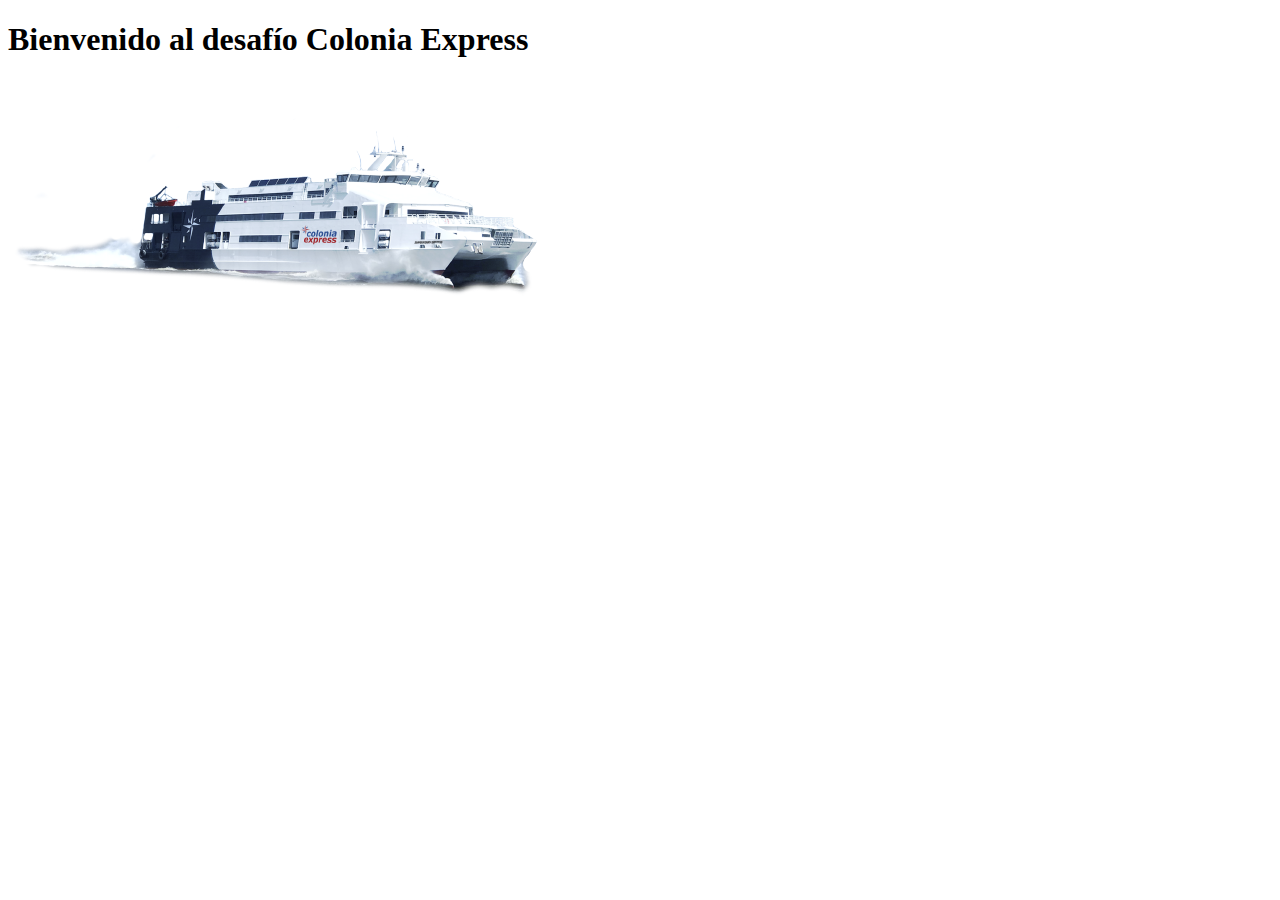
==== juego.html @ 9d07684e "V1.0" ====
<!DOCTYPE html>
<html lang="en">
  <head>
    <meta charset="UTF-8" />
    <meta http-equiv="X-UA-Compatible" content="IE=edge" />
    <meta name="viewport" content="width=device-width, initial-scale=1.0" />
    <title>Desafío CoEx</title>
  </head>
  <body>
    <h1>Bienvenido al desafío Colonia Express</h1>
    <span
      id="SFCont"
      class="slide-in-left scroll"
      data-sratex="2.5"
      data-sratey="0"
      data-dir="hor"
      ><img id="SF" src="./assets/SF.png" alt="Super Ferry"
    /></span>
  </body>
</html>
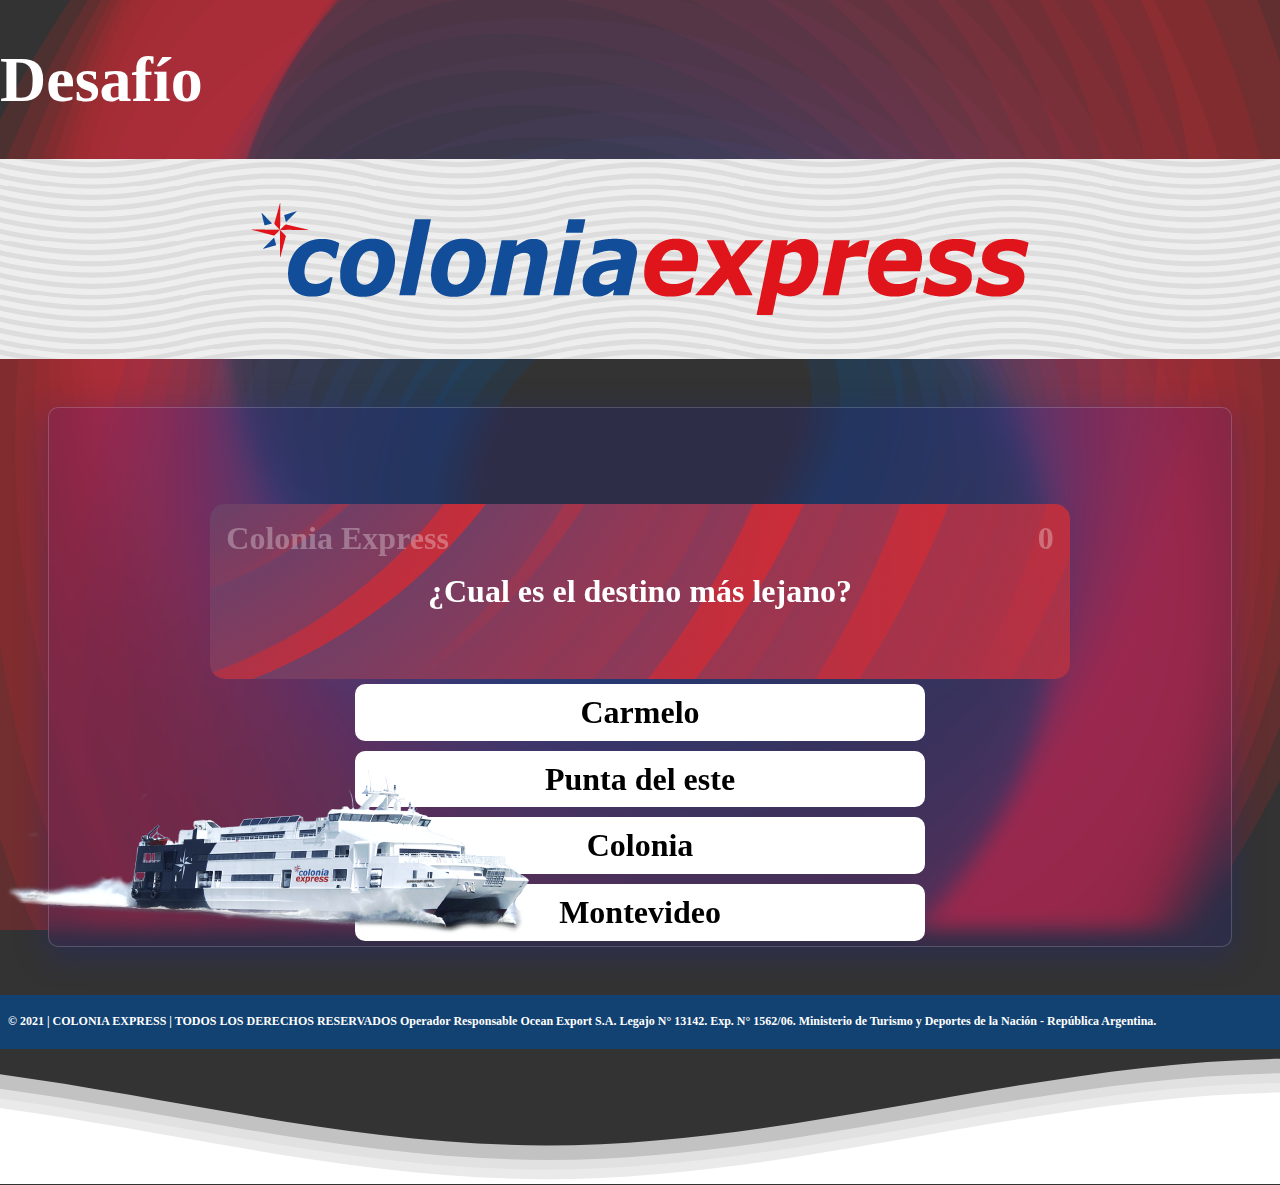
==== commit eef11fe6: "v2.0 (add game)" ====
--- a/juego.html
+++ b/juego.html
@@ -4,10 +4,88 @@
     <meta charset="UTF-8" />
     <meta http-equiv="X-UA-Compatible" content="IE=edge" />
     <meta name="viewport" content="width=device-width, initial-scale=1.0" />
-    <title>Desafío CoEx</title>
+    <title>Colonia Express | FIT</title>
+    <link rel="shortcut icon" href="assets/favicon.png" type="image/x-icon" />
+    <link
+      href="https://cdn.jsdelivr.net/npm/bootstrap@5.0.2/dist/css/bootstrap.min.css"
+      rel="stylesheet"
+      integrity="sha384-EVSTQN3/azprG1Anm3QDgpJLIm9Nao0Yz1ztcQTwFspd3yD65VohhpuuCOmLASjC"
+      crossorigin="anonymous"
+    />
+    <link rel="stylesheet" href="./styles/style.css" />
   </head>
-  <body>
-    <h1>Bienvenido al desafío Colonia Express</h1>
+
+  <body class="bodyJuego">
+    <main>
+      <h1 class="text-center">Desafío</h1>
+      <div class="logoContainerJ">
+        <img
+          id="ColoniaExpress"
+          src="./assets/CoExLogo.png"
+          alt="Logo ColoniaExpress"
+        />
+      </div>
+      <div class="containerJuego gmp">
+        <div class="puntaje" id="puntaje"></div>
+        <div class="encabezado">
+          <div class="categoria" id="categoria"></div>
+          <div class="numero" id="numero"></div>
+          <div class="pregunta" id="pregunta"></div>
+          <img src="#" class="imagen" id="imagen" />
+        </div>
+        <div class="btnj" id="btn1" onclick="oprimir_btn(0)"></div>
+        <div class="btnj" id="btn2" onclick="oprimir_btn(1)"></div>
+        <div class="btnj" id="btn3" onclick="oprimir_btn(2)"></div>
+        <div class="btnj" id="btn4" onclick="oprimir_btn(3)"></div>
+      </div>
+    </main>
+    <footer>
+      <p class="fw-light text-center text">
+        © 2021 | COLONIA EXPRESS | TODOS LOS DERECHOS RESERVADOS Operador
+        Responsable Ocean Export S.A. Legajo N° 13142. Exp. N° 1562/06.
+        Ministerio de Turismo y Deportes de la Nación - República Argentina.
+      </p>
+    </footer>
+    <!--Waves Container-->
+    <div>
+      <svg
+        class="waves"
+        xmlns="http://www.w3.org/2000/svg"
+        xmlns:xlink="http://www.w3.org/1999/xlink"
+        viewBox="0 24 150 28"
+        preserveAspectRatio="none"
+        shape-rendering="auto"
+      >
+        <defs>
+          <path
+            id="gentle-wave"
+            d="M-160 44c30 0 58-18 88-18s 58 18 88 18 58-18 88-18 58 18 88 18 v44h-352z"
+          />
+        </defs>
+        <g class="parallax">
+          <use
+            xlink:href="#gentle-wave"
+            x="48"
+            y="0"
+            fill="rgba(255,255,255,0.7"
+          />
+          <use
+            xlink:href="#gentle-wave"
+            x="48"
+            y="3"
+            fill="rgba(255,255,255,0.5)"
+          />
+          <use
+            xlink:href="#gentle-wave"
+            x="48"
+            y="5"
+            fill="rgba(255,255,255,0.3)"
+          />
+          <use xlink:href="#gentle-wave" x="48" y="7" fill="#fff" />
+        </g>
+      </svg>
+    </div>
+    <!--Waves end-->
     <span
       id="SFCont"
       class="slide-in-left scroll"
@@ -16,5 +94,12 @@
       data-dir="hor"
       ><img id="SF" src="./assets/SF.png" alt="Super Ferry"
     /></span>
+    <script src="https://ajax.googleapis.com/ajax/libs/jquery/3.5.1/jquery.min.js"></script>
+    <script
+      src="https://cdn.jsdelivr.net/npm/bootstrap@5.0.2/dist/js/bootstrap.bundle.min.js"
+      integrity="sha384-MrcW6ZMFYlzcLA8Nl+NtUVF0sA7MsXsP1UyJoMp4YLEuNSfAP+JcXn/tWtIaxVXM"
+      crossorigin="anonymous"
+    ></script>
+    <script src="./scripts/juego.js"></script>
   </body>
 </html>
--- a/styles/style.css
+++ b/styles/style.css
@@ -0,0 +1,841 @@
+/*! normalize.css v8.0.1 | MIT License | github.com/necolas/normalize.css */
+/* Document
+   ========================================================================== */
+/**
+ * 1. Correct the line height in all browsers.
+ * 2. Prevent adjustments of font size after orientation changes in iOS.
+ */
+@import url(//fonts.googleapis.com/css?family=Lato:300:400);
+html {
+  line-height: 1.15;
+  /* 1 */
+  -webkit-text-size-adjust: 100%;
+  /* 2 */
+}
+
+/* Sections
+   ========================================================================== */
+/**
+ * Remove the margin in all browsers.
+ */
+body {
+  margin: 0;
+}
+
+/**
+ * Render the `main` element consistently in IE.
+ */
+main {
+  display: block;
+}
+
+/**
+ * Correct the font size and margin on `h1` elements within `section` and
+ * `article` contexts in Chrome, Firefox, and Safari.
+ */
+h1 {
+  font-size: 2em;
+  margin: 0.67em 0;
+}
+
+/* Grouping content
+   ========================================================================== */
+/**
+ * 1. Add the correct box sizing in Firefox.
+ * 2. Show the overflow in Edge and IE.
+ */
+hr {
+  box-sizing: content-box;
+  /* 1 */
+  height: 0;
+  /* 1 */
+  overflow: visible;
+  /* 2 */
+}
+
+/**
+ * 1. Correct the inheritance and scaling of font size in all browsers.
+ * 2. Correct the odd `em` font sizing in all browsers.
+ */
+pre {
+  font-family: monospace, monospace;
+  /* 1 */
+  font-size: 1em;
+  /* 2 */
+}
+
+/* Text-level semantics
+   ========================================================================== */
+/**
+ * Remove the gray background on active links in IE 10.
+ */
+a {
+  background-color: transparent;
+  text-decoration: none;
+  color: #fff;
+}
+a:hover {
+  color: #fff;
+}
+
+/**
+ * 1. Remove the bottom border in Chrome 57-
+ * 2. Add the correct text decoration in Chrome, Edge, IE, Opera, and Safari.
+ */
+abbr[title] {
+  border-bottom: none;
+  /* 1 */
+  text-decoration: underline;
+  /* 2 */
+  -webkit-text-decoration: underline dotted;
+          text-decoration: underline dotted;
+  /* 2 */
+}
+
+/**
+ * Add the correct font weight in Chrome, Edge, and Safari.
+ */
+b,
+strong {
+  font-weight: bolder;
+}
+
+/**
+ * 1. Correct the inheritance and scaling of font size in all browsers.
+ * 2. Correct the odd `em` font sizing in all browsers.
+ */
+code,
+kbd,
+samp {
+  font-family: monospace, monospace;
+  /* 1 */
+  font-size: 1em;
+  /* 2 */
+}
+
+/**
+ * Add the correct font size in all browsers.
+ */
+small {
+  font-size: 80%;
+}
+
+/**
+ * Prevent `sub` and `sup` elements from affecting the line height in
+ * all browsers.
+ */
+sub,
+sup {
+  font-size: 75%;
+  line-height: 0;
+  position: relative;
+  vertical-align: baseline;
+}
+
+sub {
+  bottom: -0.25em;
+}
+
+sup {
+  top: -0.5em;
+}
+
+/* Embedded content
+   ========================================================================== */
+/**
+ * Remove the border on images inside links in IE 10.
+ */
+img {
+  border-style: none;
+}
+
+/* Forms
+   ========================================================================== */
+/**
+ * 1. Change the font styles in all browsers.
+ * 2. Remove the margin in Firefox and Safari.
+ */
+button,
+input,
+optgroup,
+select,
+textarea {
+  font-family: inherit;
+  /* 1 */
+  font-size: 100%;
+  /* 1 */
+  line-height: 1.15;
+  /* 1 */
+  margin: 0;
+  /* 2 */
+}
+
+/**
+ * Show the overflow in IE.
+ * 1. Show the overflow in Edge.
+ */
+button,
+input {
+  /* 1 */
+  overflow: visible;
+}
+
+/**
+ * Remove the inheritance of text transform in Edge, Firefox, and IE.
+ * 1. Remove the inheritance of text transform in Firefox.
+ */
+button,
+select {
+  /* 1 */
+  text-transform: none;
+}
+
+/**
+ * Correct the inability to style clickable types in iOS and Safari.
+ */
+button,
+[type=button],
+[type=reset],
+[type=submit] {
+  -webkit-appearance: button;
+}
+
+/**
+ * Remove the inner border and padding in Firefox.
+ */
+button::-moz-focus-inner,
+[type=button]::-moz-focus-inner,
+[type=reset]::-moz-focus-inner,
+[type=submit]::-moz-focus-inner {
+  border-style: none;
+  padding: 0;
+}
+
+/**
+ * Restore the focus styles unset by the previous rule.
+ */
+button:-moz-focusring,
+[type=button]:-moz-focusring,
+[type=reset]:-moz-focusring,
+[type=submit]:-moz-focusring {
+  outline: 1px dotted ButtonText;
+}
+
+/**
+ * Correct the padding in Firefox.
+ */
+fieldset {
+  padding: 0.35em 0.75em 0.625em;
+}
+
+/**
+ * 1. Correct the text wrapping in Edge and IE.
+ * 2. Correct the color inheritance from `fieldset` elements in IE.
+ * 3. Remove the padding so developers are not caught out when they zero out
+ *    `fieldset` elements in all browsers.
+ */
+legend {
+  box-sizing: border-box;
+  /* 1 */
+  color: inherit;
+  /* 2 */
+  display: table;
+  /* 1 */
+  max-width: 100%;
+  /* 1 */
+  padding: 0;
+  /* 3 */
+  white-space: normal;
+  /* 1 */
+}
+
+/**
+ * Add the correct vertical alignment in Chrome, Firefox, and Opera.
+ */
+progress {
+  vertical-align: baseline;
+}
+
+/**
+ * Remove the default vertical scrollbar in IE 10+.
+ */
+textarea {
+  overflow: auto;
+}
+
+/**
+ * 1. Add the correct box sizing in IE 10.
+ * 2. Remove the padding in IE 10.
+ */
+[type=checkbox],
+[type=radio] {
+  box-sizing: border-box;
+  /* 1 */
+  padding: 0;
+  /* 2 */
+}
+
+/**
+ * Correct the cursor style of increment and decrement buttons in Chrome.
+ */
+[type=number]::-webkit-inner-spin-button,
+[type=number]::-webkit-outer-spin-button {
+  height: auto;
+}
+
+/**
+ * 1. Correct the odd appearance in Chrome and Safari.
+ * 2. Correct the outline style in Safari.
+ */
+[type=search] {
+  -webkit-appearance: textfield;
+  /* 1 */
+  outline-offset: -2px;
+  /* 2 */
+}
+
+/**
+ * Remove the inner padding in Chrome and Safari on macOS.
+ */
+[type=search]::-webkit-search-decoration {
+  -webkit-appearance: none;
+}
+
+/**
+ * 1. Correct the inability to style clickable types in iOS and Safari.
+ * 2. Change font properties to `inherit` in Safari.
+ */
+::-webkit-file-upload-button {
+  -webkit-appearance: button;
+  /* 1 */
+  font: inherit;
+  /* 2 */
+}
+
+/* Interactive
+   ========================================================================== */
+/*
+ * Add the correct display in Edge, IE 10+, and Firefox.
+ */
+details {
+  display: block;
+}
+
+/*
+ * Add the correct display in all browsers.
+ */
+summary {
+  display: list-item;
+}
+
+/* Misc
+   ========================================================================== */
+/**
+ * Add the correct display in IE 10+.
+ */
+template {
+  display: none;
+}
+
+/**
+ * Add the correct display in IE 10.
+ */
+[hidden] {
+  display: none;
+}
+
+.flex {
+  /*Flexbox for containers*/
+  display: flex;
+  justify-content: center;
+  align-items: center;
+  text-align: center;
+}
+
+.waves {
+  position: relative;
+  width: 100%;
+  height: 15vh;
+  margin-bottom: -7px;
+  /*Fix for safari gap*/
+  min-height: 100px;
+  max-height: 150px;
+  z-index: -2;
+}
+
+/* Animation */
+.parallax > use {
+  -webkit-animation: move-forever 25s cubic-bezier(0.55, 0.5, 0.45, 0.5) infinite;
+          animation: move-forever 25s cubic-bezier(0.55, 0.5, 0.45, 0.5) infinite;
+}
+
+.parallax > use:nth-child(1) {
+  -webkit-animation-delay: -2s;
+          animation-delay: -2s;
+  -webkit-animation-duration: 7s;
+          animation-duration: 7s;
+}
+
+.parallax > use:nth-child(2) {
+  -webkit-animation-delay: -3s;
+          animation-delay: -3s;
+  -webkit-animation-duration: 10s;
+          animation-duration: 10s;
+}
+
+.parallax > use:nth-child(3) {
+  -webkit-animation-delay: -4s;
+          animation-delay: -4s;
+  -webkit-animation-duration: 13s;
+          animation-duration: 13s;
+}
+
+.parallax > use:nth-child(4) {
+  -webkit-animation-delay: -5s;
+          animation-delay: -5s;
+  -webkit-animation-duration: 20s;
+          animation-duration: 20s;
+}
+
+@-webkit-keyframes move-forever {
+  0% {
+    transform: translate3d(-90px, 0, 0);
+  }
+  100% {
+    transform: translate3d(85px, 0, 0);
+  }
+}
+
+@keyframes move-forever {
+  0% {
+    transform: translate3d(-90px, 0, 0);
+  }
+  100% {
+    transform: translate3d(85px, 0, 0);
+  }
+}
+/*Shrinking for mobile*/
+@media (max-width: 768px) {
+  .waves {
+    height: 40px;
+    min-height: 40px;
+  }
+}
+body {
+  margin: 0;
+  height: 100vh;
+  font-size: 2rem;
+  font-weight: bold;
+  overflow-x: hidden;
+  background-color: rgba(2, 88, 161, 0.5);
+  font-family: roboto;
+}
+body ::-moz-selection {
+  background-color: #d9272e;
+  color: #fff;
+}
+body ::selection {
+  background-color: #d9272e;
+  color: #fff;
+}
+
+section {
+  height: 100%;
+}
+
+.SecFirst {
+  display: flex;
+}
+
+.logo {
+  font-family: "Tahoma";
+  font-weight: bold;
+  font-style: italic;
+  font-size: 8vw;
+  max-width: 50%;
+}
+
+.logoContainer {
+  display: flex;
+  justify-content: center;
+  align-items: center;
+  background-color: #ddd;
+  width: 100vw;
+}
+
+#IsoCoEx {
+  width: 8vw;
+  padding-bottom: 4vw;
+}
+
+#colonia {
+  color: #0258a1;
+}
+
+#express {
+  color: #e72629;
+}
+
+#videoBG {
+  background-position: center center;
+  position: fixed;
+  opacity: 0.3;
+  z-index: -3;
+  min-width: 100%;
+  min-height: 100%;
+}
+
+.ulC {
+  list-style-type: none;
+  padding: 0;
+  margin: 0;
+  display: grid;
+  display: flex;
+  justify-content: center;
+  align-items: middle;
+  place-items: center;
+  height: 100vh;
+}
+
+#ColoniaExpress {
+  width: 100vw;
+  max-width: 1080px;
+}
+
+#SFCont {
+  position: fixed;
+  bottom: -6.5rem;
+  margin-bottom: -2.5rem;
+  z-index: 1;
+}
+
+#SF {
+  max-width: 100%;
+  height: auto;
+}
+
+.off {
+  display: none;
+}
+
+@media only screen and (max-width: 800px) {
+  #SFCont {
+    display: none;
+  }
+}
+@media (min-aspect-ratio: 16/9) {
+  #videoBG {
+    width: 100%;
+    height: auto;
+  }
+}
+@media (max-width: 800px) {
+  #videoBG {
+    display: none;
+  }
+
+  bodyMain {
+    background: url(".././assets/SFMBG.jpg");
+    background-size: cover;
+    background-repeat: no-repeat;
+    background-attachment: fixed;
+  }
+}
+.slide-in-left {
+  -webkit-animation: slide-in-left 1s ease-in-out both;
+  animation: slide-in-left 1s ease-in-out both;
+}
+
+.slide-in-top {
+  -webkit-animation: slide-in-top 1s ease-in-out both;
+  animation: slide-in-top 1s ease-in-out both;
+}
+
+@-webkit-keyframes slide-in-left {
+  0% {
+    transform: translateX(-1000px);
+    opacity: 0;
+  }
+  100% {
+    transform: translateX(0);
+    opacity: 1;
+  }
+}
+@keyframes slide-in-left {
+  0% {
+    transform: translateX(-1000px);
+    opacity: 0;
+  }
+  100% {
+    transform: translateX(0);
+    opacity: 1;
+  }
+}
+@-webkit-keyframes slide-in-top {
+  0% {
+    transform: translateY(-1000px);
+    opacity: 0;
+  }
+  100% {
+    transform: translateY(0);
+    opacity: 1;
+  }
+}
+@keyframes slide-in-top {
+  0% {
+    transform: translateY(-1000px);
+    opacity: 0;
+  }
+  100% {
+    transform: translateY(0);
+    opacity: 1;
+  }
+}
+.flex-container {
+  display: flex;
+  justify-content: center;
+  align-items: center;
+  background-color: #fff;
+  flex-direction: column;
+  color: #0258a1;
+}
+
+.info-container {
+  display: flex;
+  justify-content: center;
+  align-items: center;
+  flex-direction: column;
+  max-width: 80%;
+  padding-top: 2rem;
+}
+
+#bannerFit {
+  width: 80%;
+  max-width: 900px;
+}
+
+.imgMain {
+  border-radius: 10%;
+  margin-bottom: 1rem;
+  max-width: 100%;
+  height: auto;
+}
+
+.heroMain {
+  height: auto;
+}
+.heroMain-img {
+  width: 100vw;
+  height: auto;
+}
+
+.DtnCont {
+  display: flex;
+  justify-content: center;
+  align-items: center;
+  width: 100vw;
+  padding: 1rem 1rem;
+  background-color: #ddd;
+}
+.DtnCont-img {
+  max-width: 15rem;
+  width: 18%;
+  padding: 1m;
+  margin: 0.5%;
+}
+
+#DesCoEx {
+  margin: 0.5rem;
+  padding: 1rem;
+  font-size: large;
+}
+
+.buttonsContainer {
+  margin: 5%;
+}
+
+footer {
+  padding: 0.5rem;
+  font-size: 12px;
+  color: white;
+  background-color: #114272;
+}
+
+#button {
+  display: inline-block;
+  background-color: #e72629;
+  width: 3rem;
+  height: 3rem;
+  text-align: center;
+  border-radius: 10px;
+  position: fixed;
+  bottom: 1rem;
+  right: 1rem;
+  transition: background-color 0.3s, opacity 0.5s, visibility 0.5s;
+  opacity: 0;
+  visibility: hidden;
+  z-index: 1000;
+}
+
+#button::after {
+  font-family: Roboto;
+  font-weight: bold;
+  font-size: 1em;
+  line-height: 50px;
+  color: #fff;
+}
+
+#button:hover {
+  cursor: pointer;
+  background-color: #333;
+}
+
+#button:active {
+  background-color: #555;
+}
+
+#button.show {
+  opacity: 1;
+  visibility: visible;
+}
+
+@media (min-width: 500px) {
+  .content {
+    width: 43%;
+  }
+
+  #button {
+    margin: 30px;
+  }
+}
+.bodyJuego {
+  font-family: Roboto;
+  color: white;
+  background-color: #333333;
+  background-image: url("data:image/svg+xml,%3Csvg xmlns='http://www.w3.org/2000/svg' viewBox='0 0 2000 1500'%3E%3Cdefs%3E%3Cellipse fill='none' stroke-width='154' stroke-opacity='0.15' id='a' rx='600' ry='450'/%3E%3C/defs%3E%3Cg style='transform-origin:center'%3E%3Cg transform='rotate(117 0 0)' style='transform-origin:center'%3E%3Cg transform='rotate(-113.6 0 0)' style='transform-origin:center'%3E%3Cg transform='translate(1000 750)'%3E%3Cuse stroke='%230258A1' href='%23a' transform='rotate(-42.6 0 0) scale(0.574)'/%3E%3Cuse stroke='%230c569c' href='%23a' transform='rotate(-35.5 0 0) scale(0.645)'/%3E%3Cuse stroke='%23175396' href='%23a' transform='rotate(-28.4 0 0) scale(0.716)'/%3E%3Cuse stroke='%23215191' href='%23a' transform='rotate(-21.3 0 0) scale(0.787)'/%3E%3Cuse stroke='%232c4f8b' href='%23a' transform='rotate(-14.2 0 0) scale(0.858)'/%3E%3Cuse stroke='%23364d86' href='%23a' transform='rotate(-7.1 0 0) scale(0.929)'/%3E%3Cuse stroke='%23404a80' href='%23a' transform=''/%3E%3Cuse stroke='%234b487b' href='%23a' transform='rotate(7.1 0 0) scale(1.071)'/%3E%3Cuse stroke='%23554675' href='%23a' transform='rotate(14.2 0 0) scale(1.142)'/%3E%3Cuse stroke='%23604470' href='%23a' transform='rotate(21.3 0 0) scale(1.213)'/%3E%3Cuse stroke='%236a416a' href='%23a' transform='rotate(28.4 0 0) scale(1.284)'/%3E%3Cuse stroke='%23753f65' href='%23a' transform='rotate(35.5 0 0) scale(1.355)'/%3E%3Cuse stroke='%237f3d60' href='%23a' transform='rotate(42.6 0 0) scale(1.426)'/%3E%3Cuse stroke='%23893a5a' href='%23a' transform='rotate(49.7 0 0) scale(1.497)'/%3E%3Cuse stroke='%23943855' href='%23a' transform='rotate(56.8 0 0) scale(1.568)'/%3E%3Cuse stroke='%239e364f' href='%23a' transform='rotate(63.9 0 0) scale(1.639)'/%3E%3Cuse stroke='%23a9344a' href='%23a' transform='rotate(71 0 0) scale(1.71)'/%3E%3Cuse stroke='%23b33144' href='%23a' transform='rotate(78.1 0 0) scale(1.781)'/%3E%3Cuse stroke='%23bd2f3f' href='%23a' transform='rotate(85.2 0 0) scale(1.852)'/%3E%3Cuse stroke='%23c82d39' href='%23a' transform='rotate(92.3 0 0) scale(1.923)'/%3E%3Cuse stroke='%23d22b34' href='%23a' transform='rotate(99.4 0 0) scale(1.994)'/%3E%3Cuse stroke='%23dd282e' href='%23a' transform='rotate(106.5 0 0) scale(2.065)'/%3E%3Cuse stroke='%23E72629' href='%23a' transform='rotate(113.6 0 0) scale(2.136)'/%3E%3C/g%3E%3C/g%3E%3C/g%3E%3C/g%3E%3C/svg%3E");
+  background-attachment: fixed;
+  background-size: cover;
+  background-repeat: no-repeat;
+  background-position: center center;
+}
+
+.gmp {
+  background: rgba(6, 0, 255, 0.1);
+  box-shadow: 0 8px 32px 0 rgba(31, 38, 135, 0.37);
+  backdrop-filter: blur(10px);
+  -webkit-backdrop-filter: blur(10px);
+  border-radius: 10px;
+  border: 1px solid rgba(255, 255, 255, 0.18);
+}
+
+.logoContainerJ {
+  display: flex;
+  justify-content: center;
+  align-items: center;
+  background-color: #ddd;
+  width: 100vw;
+  background-color: #eeeeee;
+  background-image: url("data:image/svg+xml,%3Csvg xmlns='http://www.w3.org/2000/svg' width='368' height='44.2' viewBox='0 0 1000 120'%3E%3Cg fill='none' stroke='%23DDDDDD' stroke-width='13.7' %3E%3Cpath d='M-500 75c0 0 125-30 250-30S0 75 0 75s125 30 250 30s250-30 250-30s125-30 250-30s250 30 250 30s125 30 250 30s250-30 250-30'/%3E%3Cpath d='M-500 45c0 0 125-30 250-30S0 45 0 45s125 30 250 30s250-30 250-30s125-30 250-30s250 30 250 30s125 30 250 30s250-30 250-30'/%3E%3Cpath d='M-500 105c0 0 125-30 250-30S0 105 0 105s125 30 250 30s250-30 250-30s125-30 250-30s250 30 250 30s125 30 250 30s250-30 250-30'/%3E%3Cpath d='M-500 15c0 0 125-30 250-30S0 15 0 15s125 30 250 30s250-30 250-30s125-30 250-30s250 30 250 30s125 30 250 30s250-30 250-30'/%3E%3Cpath d='M-500-15c0 0 125-30 250-30S0-15 0-15s125 30 250 30s250-30 250-30s125-30 250-30s250 30 250 30s125 30 250 30s250-30 250-30'/%3E%3Cpath d='M-500 135c0 0 125-30 250-30S0 135 0 135s125 30 250 30s250-30 250-30s125-30 250-30s250 30 250 30s125 30 250 30s250-30 250-30'/%3E%3C/g%3E%3C/svg%3E");
+  background-attachment: no-repeat fixed;
+}
+
+.containerJuego {
+  padding: 0;
+  margin: 3rem;
+  text-align: center;
+  font-family: roboto;
+  display: flex;
+  flex-direction: column;
+  justify-content: center;
+  align-items: center;
+  transition: all 0.3s;
+}
+
+.encabezado {
+  color: white;
+  position: relative;
+  background: #e72629 url("data:image/svg+xml,%3Csvg xmlns='http://www.w3.org/2000/svg' viewBox='0 0 2000 1500'%3E%3Cdefs%3E%3CradialGradient id='a' gradientUnits='objectBoundingBox'%3E%3Cstop offset='0' stop-color='%230258A1'/%3E%3Cstop offset='1' stop-color='%23E72629'/%3E%3C/radialGradient%3E%3ClinearGradient id='b' gradientUnits='userSpaceOnUse' x1='0' y1='750' x2='1550' y2='750'%3E%3Cstop offset='0' stop-color='%23753f65'/%3E%3Cstop offset='1' stop-color='%23E72629'/%3E%3C/linearGradient%3E%3Cpath id='s' fill='url(%23b)' d='M1549.2 51.6c-5.4 99.1-20.2 197.6-44.2 293.6c-24.1 96-57.4 189.4-99.3 278.6c-41.9 89.2-92.4 174.1-150.3 253.3c-58 79.2-123.4 152.6-195.1 219c-71.7 66.4-149.6 125.8-232.2 177.2c-82.7 51.4-170.1 94.7-260.7 129.1c-90.6 34.4-184.4 60-279.5 76.3C192.6 1495 96.1 1502 0 1500c96.1-2.1 191.8-13.3 285.4-33.6c93.6-20.2 185-49.5 272.5-87.2c87.6-37.7 171.3-83.8 249.6-137.3c78.4-53.5 151.5-114.5 217.9-181.7c66.5-67.2 126.4-140.7 178.6-218.9c52.3-78.3 96.9-161.4 133-247.9c36.1-86.5 63.8-176.2 82.6-267.6c18.8-91.4 28.6-184.4 29.6-277.4c0.3-27.6 23.2-48.7 50.8-48.4s49.5 21.8 49.2 49.5c0 0.7 0 1.3-0.1 2L1549.2 51.6z'/%3E%3Cg id='g'%3E%3Cuse href='%23s' transform='scale(0.12) rotate(60)'/%3E%3Cuse href='%23s' transform='scale(0.2) rotate(10)'/%3E%3Cuse href='%23s' transform='scale(0.25) rotate(40)'/%3E%3Cuse href='%23s' transform='scale(0.3) rotate(-20)'/%3E%3Cuse href='%23s' transform='scale(0.4) rotate(-30)'/%3E%3Cuse href='%23s' transform='scale(0.5) rotate(20)'/%3E%3Cuse href='%23s' transform='scale(0.6) rotate(60)'/%3E%3Cuse href='%23s' transform='scale(0.7) rotate(10)'/%3E%3Cuse href='%23s' transform='scale(0.835) rotate(-40)'/%3E%3Cuse href='%23s' transform='scale(0.9) rotate(40)'/%3E%3Cuse href='%23s' transform='scale(1.05) rotate(25)'/%3E%3Cuse href='%23s' transform='scale(1.2) rotate(8)'/%3E%3Cuse href='%23s' transform='scale(1.333) rotate(-60)'/%3E%3Cuse href='%23s' transform='scale(1.45) rotate(-30)'/%3E%3Cuse href='%23s' transform='scale(1.6) rotate(10)'/%3E%3C/g%3E%3C/defs%3E%3Cg %3E%3Cg transform='translate(0 285)'%3E%3Ccircle fill='url(%23a)' r='3000'/%3E%3Cg opacity='0.5'%3E%3Ccircle fill='url(%23a)' r='2000'/%3E%3Ccircle fill='url(%23a)' r='1800'/%3E%3Ccircle fill='url(%23a)' r='1700'/%3E%3Ccircle fill='url(%23a)' r='1651'/%3E%3Ccircle fill='url(%23a)' r='1450'/%3E%3Ccircle fill='url(%23a)' r='1250'/%3E%3Ccircle fill='url(%23a)' r='1175'/%3E%3Ccircle fill='url(%23a)' r='900'/%3E%3Ccircle fill='url(%23a)' r='750'/%3E%3Ccircle fill='url(%23a)' r='500'/%3E%3Ccircle fill='url(%23a)' r='380'/%3E%3Ccircle fill='url(%23a)' r='250'/%3E%3C/g%3E%3Cg transform='rotate(-151.2 0 0)'%3E%3Cuse href='%23g' transform='rotate(10)'/%3E%3Cuse href='%23g' transform='rotate(120)'/%3E%3Cuse href='%23g' transform='rotate(240)'/%3E%3C/g%3E%3Ccircle fill-opacity='0.2' fill='url(%23a)' r='3000'/%3E%3C/g%3E%3C/g%3E%3C/svg%3E") fixed center;
+  min-width: 10rem;
+  width: 70%;
+  max-width: 60rem;
+  border-radius: 15px;
+  padding: 1rem;
+  transition: all 0.3s;
+}
+
+.categoria {
+  opacity: 0.3;
+  text-align: left;
+  transition: all 0.3s;
+}
+
+.pregunta {
+  padding: 1rem;
+  transition: all 0.3s;
+}
+
+.btnj {
+  color: black;
+  background: white;
+  width: 60%;
+  max-width: 550px;
+  padding: 10px;
+  margin: 5px;
+  cursor: pointer;
+  transition: all 0.3s;
+  border-radius: 10px;
+}
+
+.btnj:hover {
+  transform: scale(1.05);
+}
+
+.numero {
+  position: absolute;
+  opacity: 0.3;
+  top: 1rem;
+  right: 1rem;
+}
+
+.puntaje {
+  padding: 3rem;
+  color: #e72629;
+}
+
+#buttonBL {
+  display: inline-block;
+  background-color: white;
+  width: 3rem;
+  height: 3rem;
+  text-align: center;
+  border-radius: 10px;
+  position: fixed;
+  bottom: 1rem;
+  right: 1rem;
+  transition: background-color 0.3s, opacity 0.5s, visibility 0.5s;
+  opacity: 0;
+  visibility: hidden;
+  z-index: 1000;
+}
+
+#buttonBL::after {
+  font-family: Roboto;
+  font-weight: bold;
+  font-size: 1em;
+  line-height: 50px;
+  color: #fff;
+}
+
+#buttonBL:hover {
+  cursor: pointer;
+  background-color: #333;
+}
+
+#buttonBL:active {
+  background-color: #555;
+}
+
+#buttonBL.show {
+  opacity: 1;
+  visibility: visible;
+}/*# sourceMappingURL=style.css.map */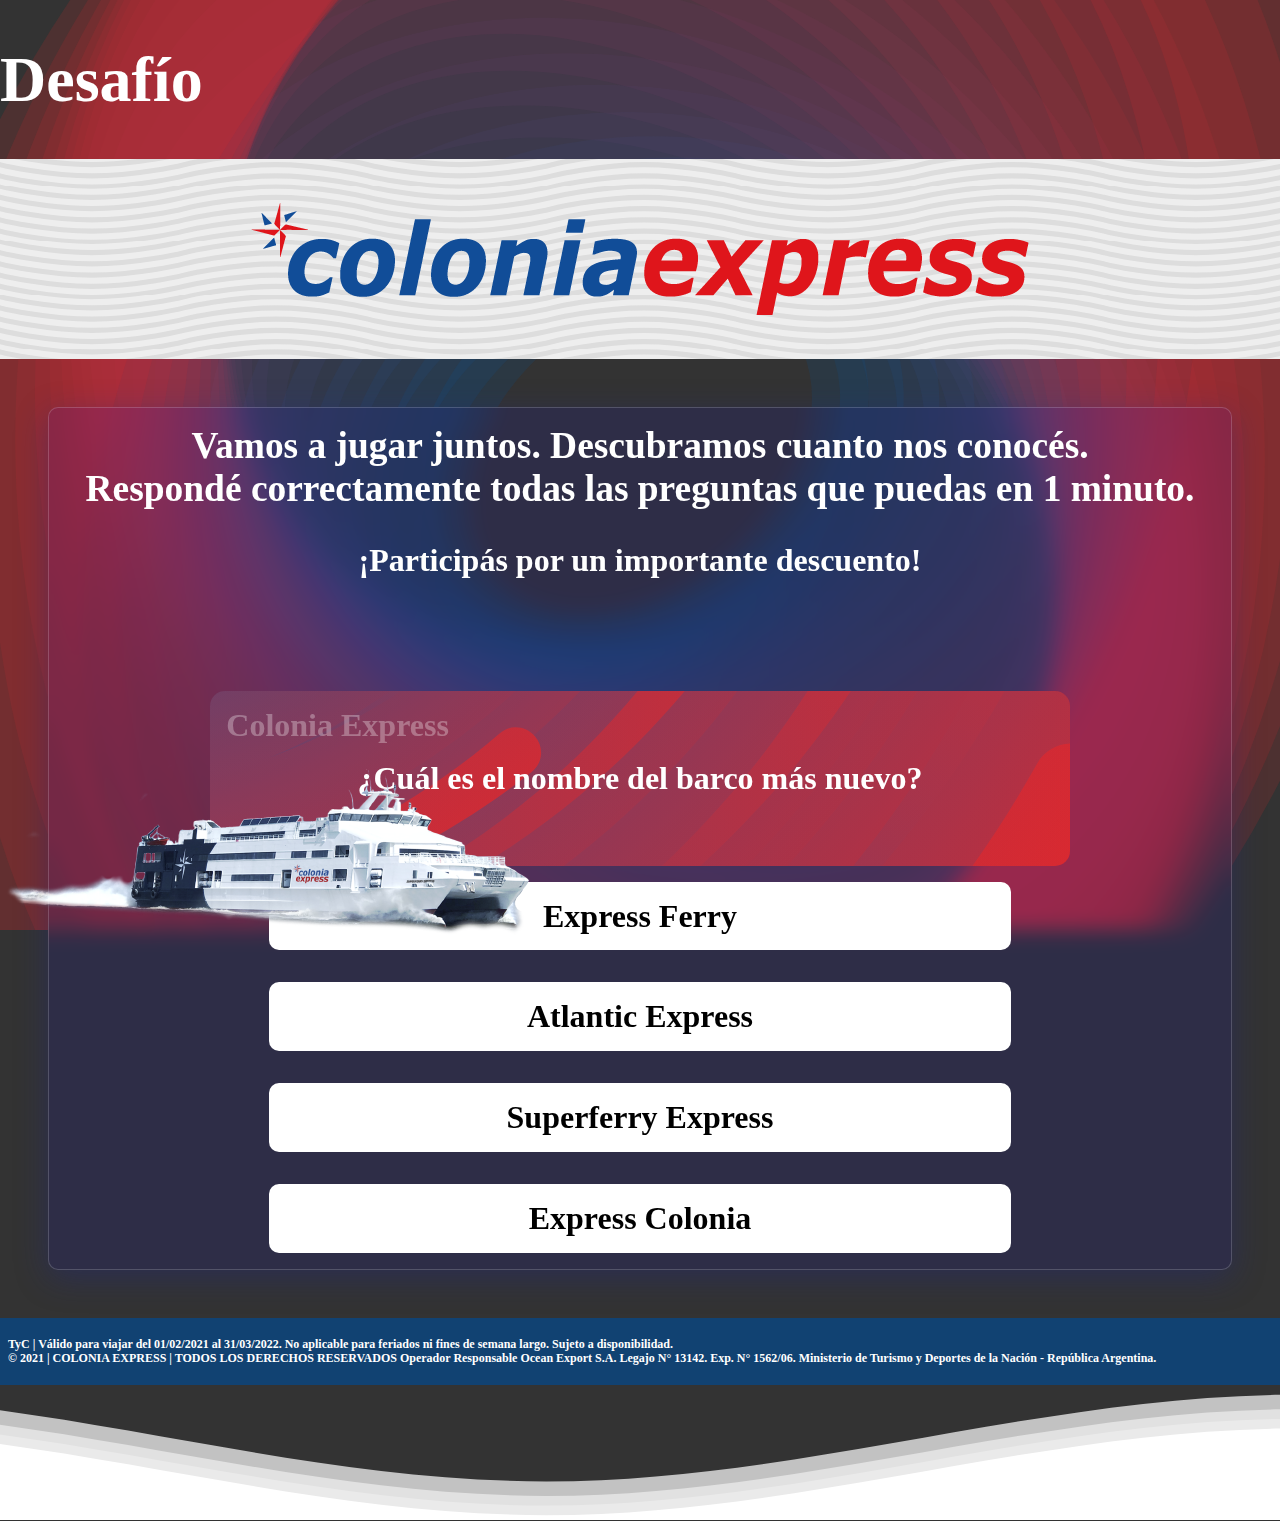
==== commit a3e497da: "V2.1 (Visual bugs game)" ====
--- a/juego.html
+++ b/juego.html
@@ -26,6 +26,14 @@
         />
       </div>
       <div class="containerJuego gmp">
+        <h3 class="containerJuegoText">
+          Vamos a jugar juntos. Descubramos cuanto nos conocés. <br />
+          Respondé correctamente todas las preguntas que puedas en 1 minuto.
+        </h3>
+        <h4 class="containerJuegoText">
+          ¡Participás por un importante descuento!
+        </h4>
+
         <div class="puntaje" id="puntaje"></div>
         <div class="encabezado">
           <div class="categoria" id="categoria"></div>
@@ -41,6 +49,8 @@
     </main>
     <footer>
       <p class="fw-light text-center text">
+        TyC | Válido para viajar del 01/02/2021 al 31/03/2022. No aplicable para
+        feriados ni fines de semana largo. Sujeto a disponibilidad. <br />
         © 2021 | COLONIA EXPRESS | TODOS LOS DERECHOS RESERVADOS Operador
         Responsable Ocean Export S.A. Legajo N° 13142. Exp. N° 1562/06.
         Ministerio de Turismo y Deportes de la Nación - República Argentina.
--- a/styles/style.css
+++ b/styles/style.css
@@ -750,6 +750,9 @@
   align-items: center;
   transition: all 0.3s;
 }
+.containerJuegoText {
+  margin: 1rem;
+}
 
 .encabezado {
   color: white;
@@ -778,9 +781,9 @@
   color: black;
   background: white;
   width: 60%;
-  max-width: 550px;
-  padding: 10px;
-  margin: 5px;
+  max-width: 55rem;
+  padding: 1rem;
+  margin: 1rem;
   cursor: pointer;
   transition: all 0.3s;
   border-radius: 10px;
@@ -792,9 +795,7 @@
 
 .numero {
   position: absolute;
-  opacity: 0.3;
-  top: 1rem;
-  right: 1rem;
+  opacity: 0;
 }
 
 .puntaje {
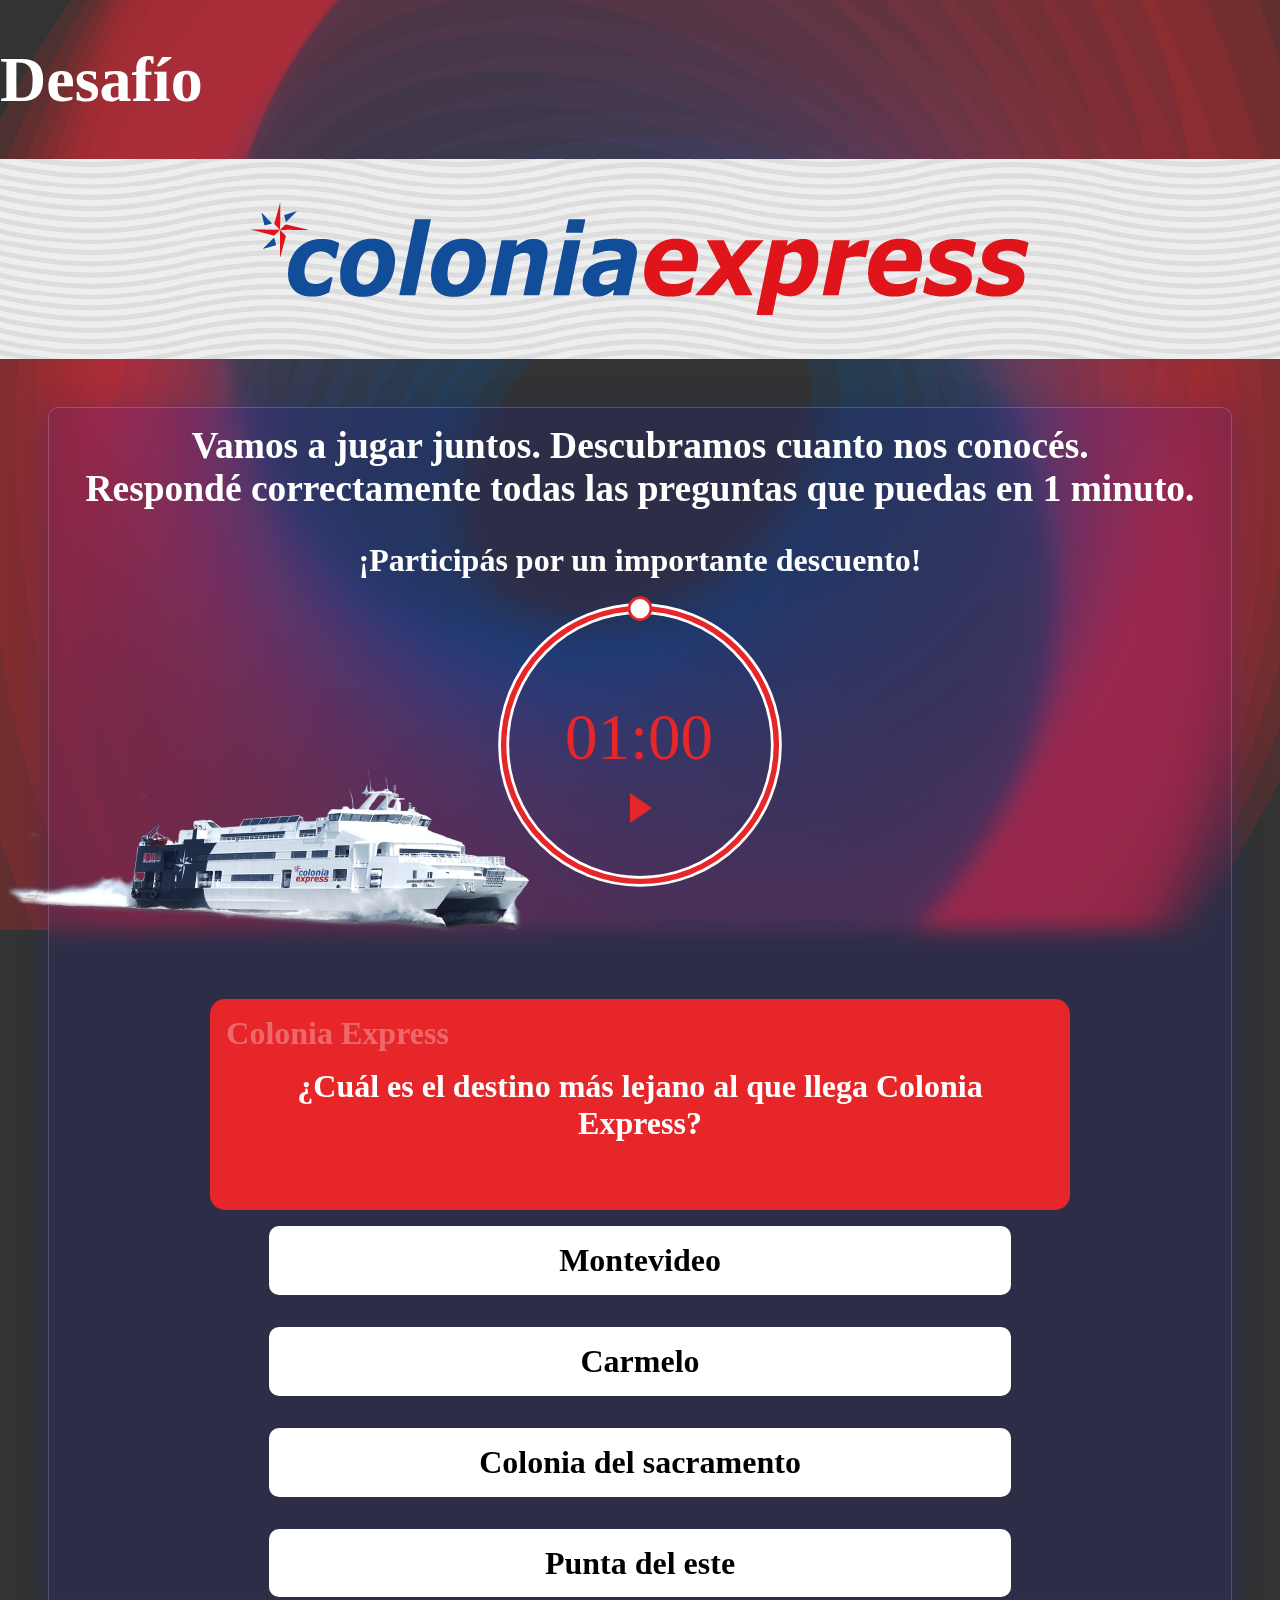
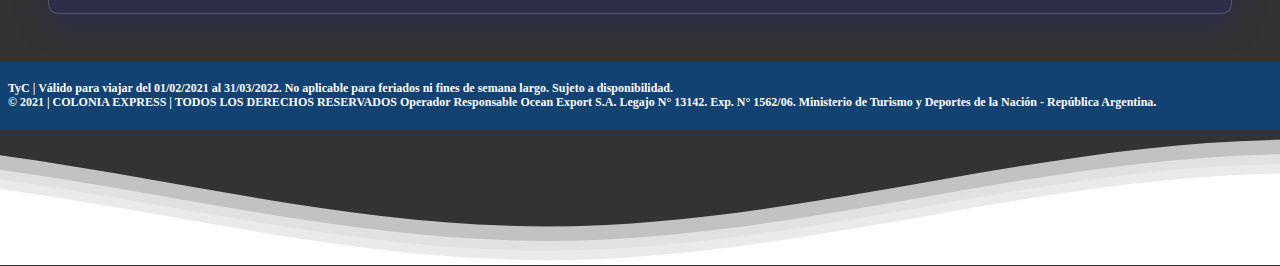
==== commit 57a809d2: "V2.2 (Q game)" ====
--- a/juego.html
+++ b/juego.html
@@ -33,6 +33,31 @@
         <h4 class="containerJuegoText">
           ¡Participás por un importante descuento!
         </h4>
+
+        <div class="ccontainer">
+          <div class="setters"></div>
+          <div class="circle">
+            <svg
+              width="300"
+              viewBox="0 0 220 220"
+              xmlns="http://www.w3.org/2000/svg"
+            >
+              <g transform="translate(110,110)">
+                <circle r="100" class="e-c-base" />
+                <g transform="rotate(-90)">
+                  <circle r="100" class="e-c-progress" />
+                  <g id="e-pointer">
+                    <circle cx="100" cy="0" r="8" class="e-c-pointer" />
+                  </g>
+                </g>
+              </g>
+            </svg>
+          </div>
+          <div class="controlls">
+            <div class="display-remain-time">00:30</div>
+            <button class="play" id="pause"></button>
+          </div>
+        </div>
 
         <div class="puntaje" id="puntaje"></div>
         <div class="encabezado">
@@ -111,5 +136,6 @@
       crossorigin="anonymous"
     ></script>
     <script src="./scripts/juego.js"></script>
+    <script src="./scripts/timer.js"></script>
   </body>
 </html>
--- a/styles/style.css
+++ b/styles/style.css
@@ -839,4 +839,100 @@
 #buttonBL.show {
   opacity: 1;
   visibility: visible;
+}
+
+.ccontainer {
+  position: relative;
+  margin: 1;
+}
+
+.setters {
+  position: absolute;
+  left: 85px;
+  top: 75px;
+}
+
+.minutes-set {
+  float: left;
+  margin-right: 28px;
+}
+
+.seconds-set {
+  float: right;
+}
+
+.controlls {
+  position: absolute;
+  left: 75px;
+  top: 105px;
+  text-align: center;
+}
+
+.display-remain-time {
+  font-family: "Roboto";
+  font-weight: 100;
+  font-size: 65px;
+  color: #e72629;
+}
+
+#pause {
+  outline: none;
+  background: transparent;
+  border: none;
+  margin-top: 10px;
+  width: 50px;
+  height: 50px;
+  position: relative;
+}
+
+.play::before {
+  display: block;
+  content: "";
+  position: absolute;
+  top: 8px;
+  left: 16px;
+  border-top: 15px solid transparent;
+  border-bottom: 15px solid transparent;
+  border-left: 22px solid #e72629;
+}
+
+.pause::after {
+  content: "";
+  position: absolute;
+  top: 8px;
+  left: 12px;
+  width: 15px;
+  height: 30px;
+  background-color: transparent;
+  border-radius: 1px;
+  border: 5px solid #e72629;
+  border-top: none;
+  border-bottom: none;
+}
+
+#pause:hover {
+  opacity: 0.8;
+}
+
+.e-c-base {
+  fill: none;
+  stroke: white;
+  stroke-width: 8px;
+}
+
+.e-c-progress {
+  fill: none;
+  stroke: #e72629;
+  stroke-width: 4px;
+  transition: stroke-dashoffset 0.7s;
+}
+
+.e-c-pointer {
+  fill: #fff;
+  stroke: #e72629;
+  stroke-width: 2px;
+}
+
+#e-pointer {
+  transition: transform 0.7s;
 }/*# sourceMappingURL=style.css.map */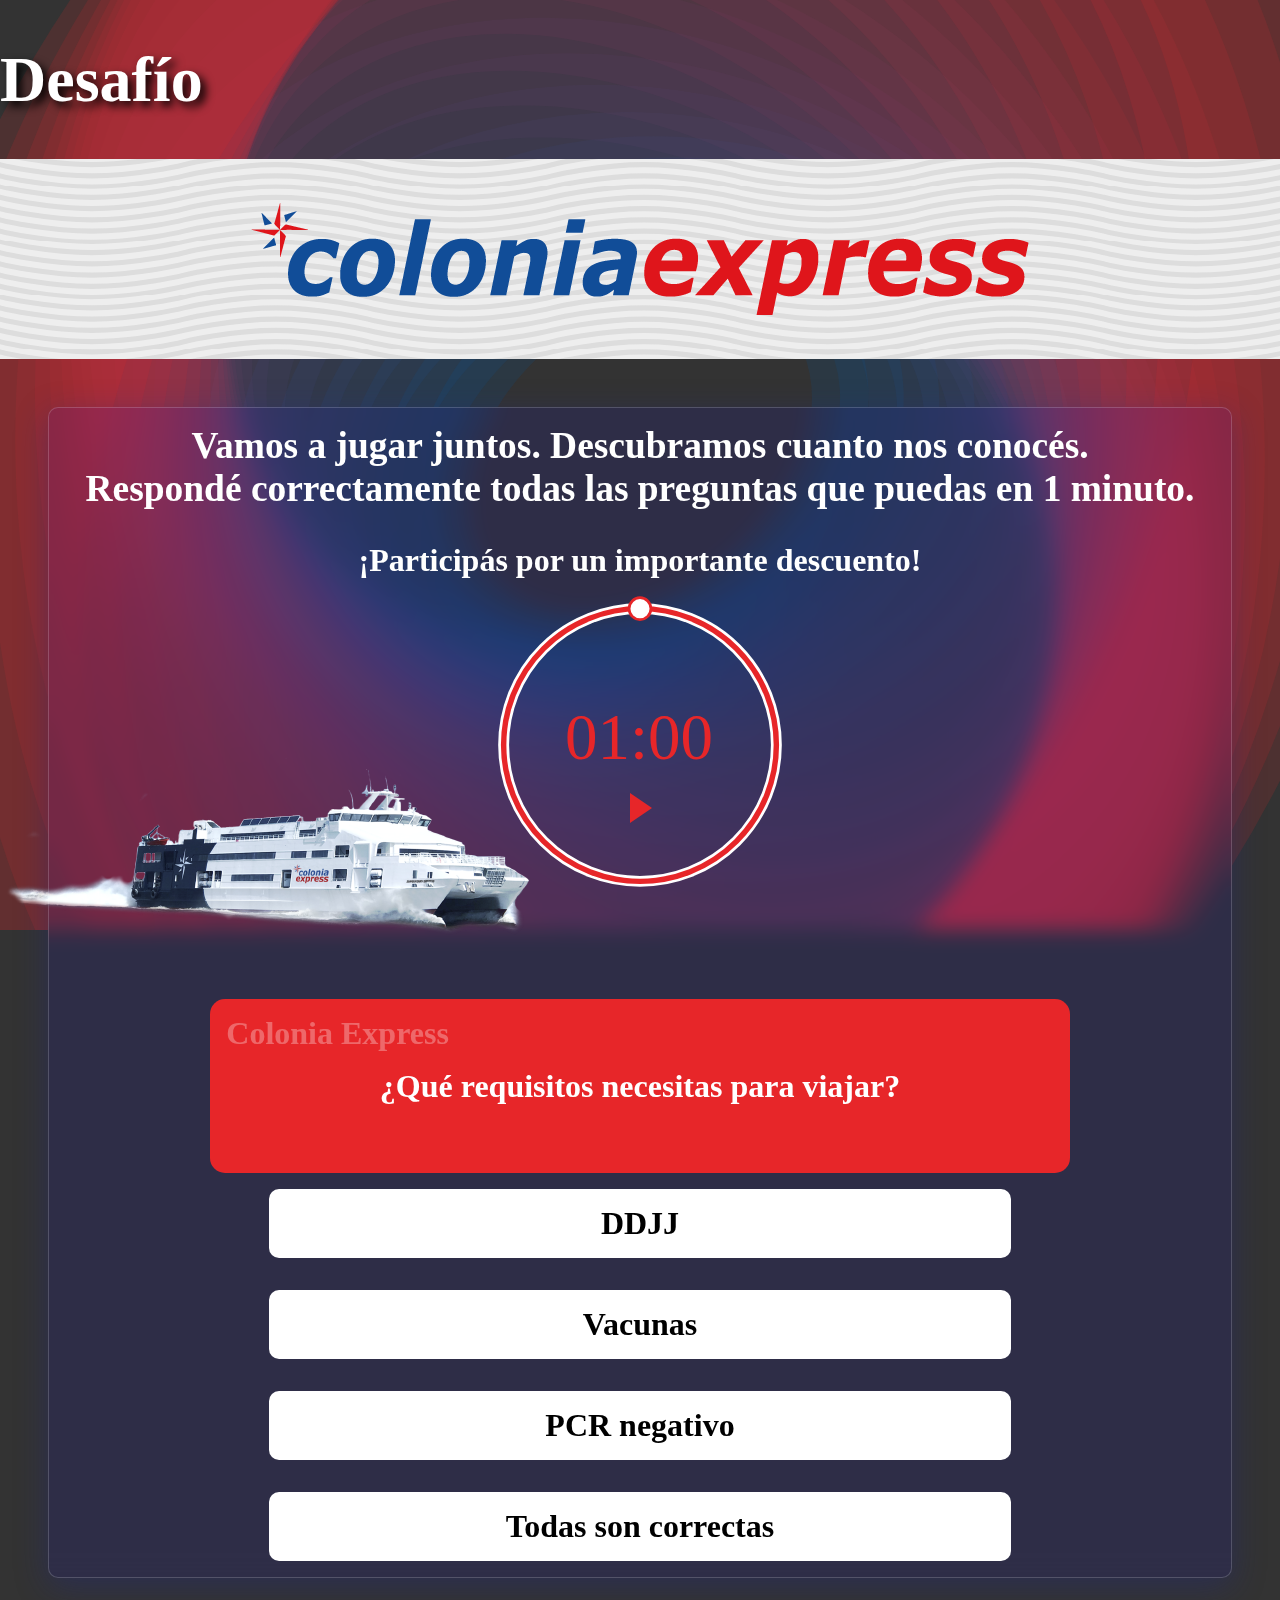
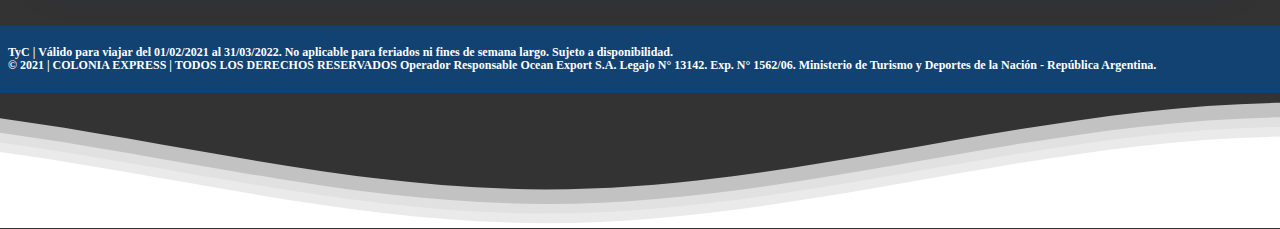
==== commit 861b6812: "V 3.0 (Visual and bugs)" ====
--- a/juego.html
+++ b/juego.html
@@ -17,7 +17,7 @@
 
   <body class="bodyJuego">
     <main>
-      <h1 class="text-center">Desafío</h1>
+      <h1 class="text-center" id="desafio">Desafío</h1>
       <div class="logoContainerJ">
         <img
           id="ColoniaExpress"
--- a/styles/style.css
+++ b/styles/style.css
@@ -644,8 +644,8 @@
   margin: 0.5%;
 }
 
-#DesCoEx {
-  margin: 0.5rem;
+#SiteCoEx {
+  margin: 3rem;
   padding: 1rem;
   font-size: large;
 }
@@ -669,8 +669,8 @@
   text-align: center;
   border-radius: 10px;
   position: fixed;
-  bottom: 1rem;
-  right: 1rem;
+  bottom: 1.5rem;
+  right: 1.5rem;
   transition: background-color 0.3s, opacity 0.5s, visibility 0.5s;
   opacity: 0;
   visibility: hidden;
@@ -717,6 +717,10 @@
   background-size: cover;
   background-repeat: no-repeat;
   background-position: center center;
+}
+
+#desafio {
+  text-shadow: 5px 5px 10px black;
 }
 
 .gmp {
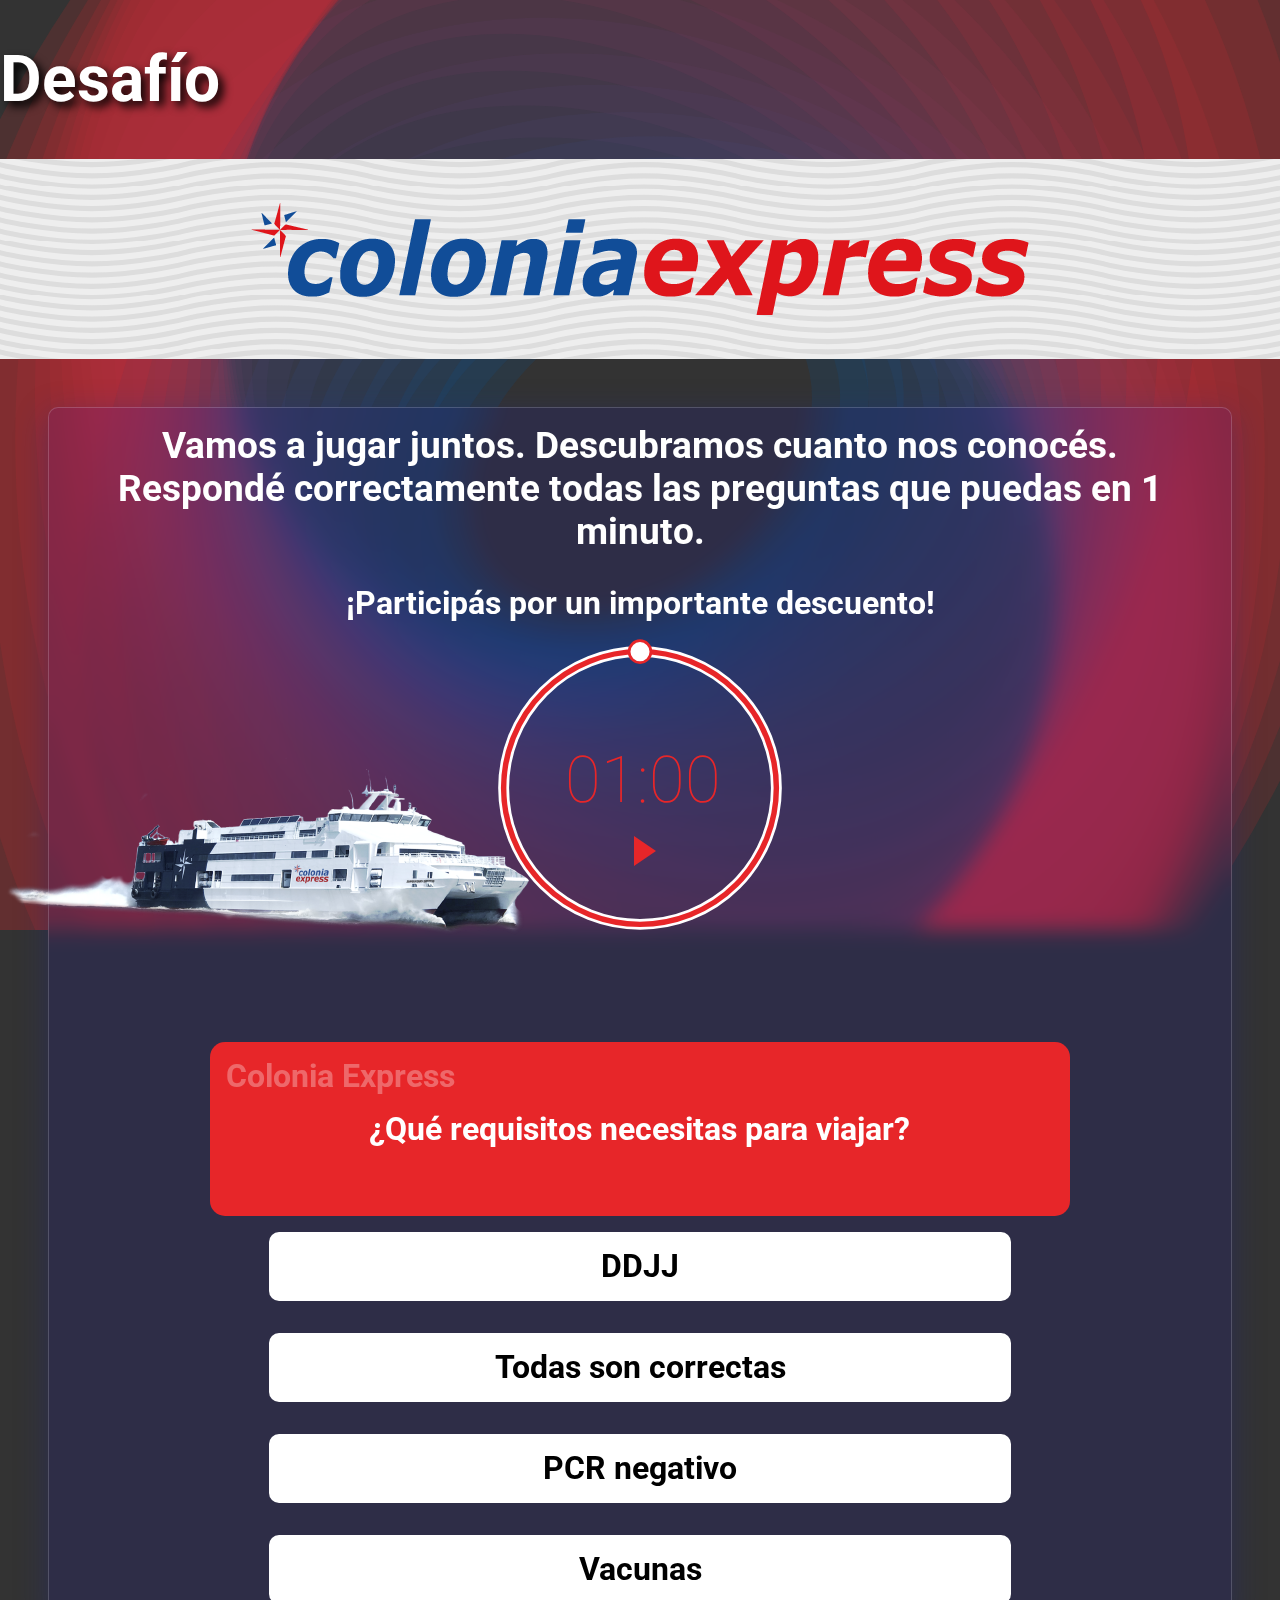
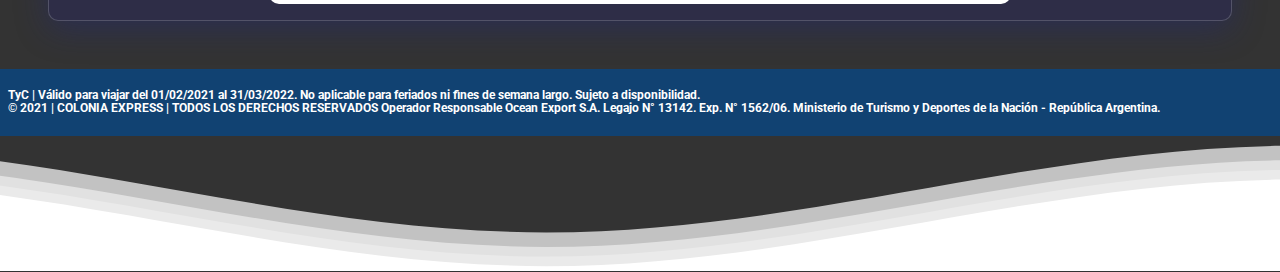
==== commit 61b8e2cd: "V 3.1 (Visual and bugs)" ====
--- a/juego.html
+++ b/juego.html
@@ -4,13 +4,19 @@
     <meta charset="UTF-8" />
     <meta http-equiv="X-UA-Compatible" content="IE=edge" />
     <meta name="viewport" content="width=device-width, initial-scale=1.0" />
-    <title>Colonia Express | FIT</title>
+    <title>Colonia Express |Juego FIT</title>
     <link rel="shortcut icon" href="assets/favicon.png" type="image/x-icon" />
     <link
       href="https://cdn.jsdelivr.net/npm/bootstrap@5.0.2/dist/css/bootstrap.min.css"
       rel="stylesheet"
       integrity="sha384-EVSTQN3/azprG1Anm3QDgpJLIm9Nao0Yz1ztcQTwFspd3yD65VohhpuuCOmLASjC"
       crossorigin="anonymous"
+    />
+    <link rel="preconnect" href="https://fonts.googleapis.com" />
+    <link rel="preconnect" href="https://fonts.gstatic.com" crossorigin />
+    <link
+      href="https://fonts.googleapis.com/css2?family=Roboto:wght@100;300;400;500;700;900&display=swap"
+      rel="stylesheet"
     />
     <link rel="stylesheet" href="./styles/style.css" />
   </head>
--- a/styles/style.css
+++ b/styles/style.css
@@ -534,7 +534,7 @@
     display: none;
   }
 
-  bodyMain {
+  .bodyMain {
     background: url(".././assets/SFMBG.jpg");
     background-size: cover;
     background-repeat: no-repeat;
@@ -699,13 +699,13 @@
   visibility: visible;
 }
 
-@media (min-width: 500px) {
+@media (max-width: 800px) {
   .content {
-    width: 43%;
+    width: 20%;
   }
 
   #button {
-    margin: 30px;
+    margin-bottom: 5rem;
   }
 }
 .bodyJuego {
